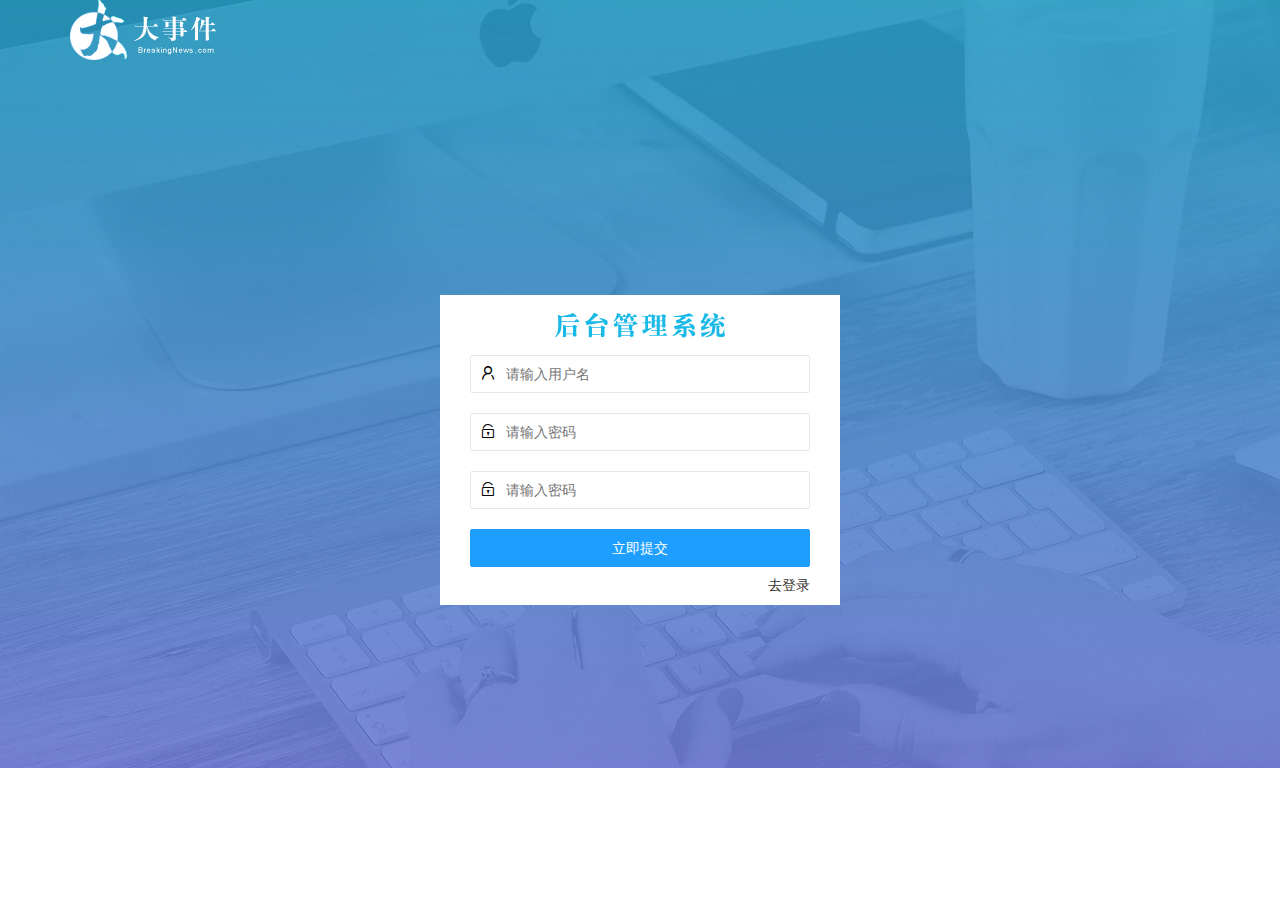
==== login.html @ 31c1152b "添加了一个注册页面" ====
<!DOCTYPE html>
<html lang="en">

<head>
    <meta charset="UTF-8">
    <meta name="viewport" content="width=device-width, initial-scale=1.0">
    <title>大事件-登录/注册</title>
    <link rel="stylesheet" href="/assets/lib/layui/css/layui.css">
    <link rel="stylesheet" href="/assets/css/index.css">
</head>

<body>
    <div class="layui-main">
        <img src="/assets/images/logo.png" alt="">
    </div>
    <div class="register">
        <div class="title">
        </div>
        <form class="layui-form" action="">
            <div class="layui-form-item">
                <i class="layui-icon layui-icon-username"></i>
                <input type="text" name="username" required lay-verify="required" placeholder="请输入用户名" autocomplete="off" class="layui-input">
            </div>
            <div class="layui-form-item">
                <i class="layui-icon layui-icon-password"></i>
                <input type="password" name="password" required lay-verify="required" placeholder="请输入密码" autocomplete="off" class="layui-input">
            </div>
            <div class="layui-form-item">
                <i class="layui-icon layui-icon-password"></i>
                <input type="password" name="password" required lay-verify="required" placeholder="请输入密码" autocomplete="off" class="layui-input">
            </div>
            <button class="layui-btn" lay-submit lay-filter="formDemo">立即提交</button>
            <div class="xx">
                <a href="index.html" class="form-a">去登录</a>
            </div>
        </form>
    </div>

</body>

</html>
---- assets/lib/layui/css/layui.css ----
/** layui-v2.5.5 MIT License By https://www.layui.com */
 .layui-inline,img{display:inline-block;vertical-align:middle}h1,h2,h3,h4,h5,h6{font-weight:400}.layui-edge,.layui-header,.layui-inline,.layui-main{position:relative}.layui-body,.layui-edge,.layui-elip{overflow:hidden}.layui-btn,.layui-edge,.layui-inline,img{vertical-align:middle}.layui-btn,.layui-disabled,.layui-icon,.layui-unselect{-moz-user-select:none;-webkit-user-select:none;-ms-user-select:none}.layui-elip,.layui-form-checkbox span,.layui-form-pane .layui-form-label{text-overflow:ellipsis;white-space:nowrap}.layui-breadcrumb,.layui-tree-btnGroup{visibility:hidden}blockquote,body,button,dd,div,dl,dt,form,h1,h2,h3,h4,h5,h6,input,li,ol,p,pre,td,textarea,th,ul{margin:0;padding:0;-webkit-tap-highlight-color:rgba(0,0,0,0)}a:active,a:hover{outline:0}img{border:none}li{list-style:none}table{border-collapse:collapse;border-spacing:0}h4,h5,h6{font-size:100%}button,input,optgroup,option,select,textarea{font-family:inherit;font-size:inherit;font-style:inherit;font-weight:inherit;outline:0}pre{white-space:pre-wrap;white-space:-moz-pre-wrap;white-space:-pre-wrap;white-space:-o-pre-wrap;word-wrap:break-word}body{line-height:24px;font:14px Helvetica Neue,Helvetica,PingFang SC,Tahoma,Arial,sans-serif}hr{height:1px;margin:10px 0;border:0;clear:both}a{color:#333;text-decoration:none}a:hover{color:#777}a cite{font-style:normal;*cursor:pointer}.layui-border-box,.layui-border-box *{box-sizing:border-box}.layui-box,.layui-box *{box-sizing:content-box}.layui-clear{clear:both;*zoom:1}.layui-clear:after{content:'\20';clear:both;*zoom:1;display:block;height:0}.layui-inline{*display:inline;*zoom:1}.layui-edge{display:inline-block;width:0;height:0;border-width:6px;border-style:dashed;border-color:transparent}.layui-edge-top{top:-4px;border-bottom-color:#999;border-bottom-style:solid}.layui-edge-right{border-left-color:#999;border-left-style:solid}.layui-edge-bottom{top:2px;border-top-color:#999;border-top-style:solid}.layui-edge-left{border-right-color:#999;border-right-style:solid}.layui-disabled,.layui-disabled:hover{color:#d2d2d2!important;cursor:not-allowed!important}.layui-circle{border-radius:100%}.layui-show{display:block!important}.layui-hide{display:none!important}@font-face{font-family:layui-icon;src:url(../font/iconfont.eot?v=250);src:url(../font/iconfont.eot?v=250#iefix) format('embedded-opentype'),url(../font/iconfont.woff2?v=250) format('woff2'),url(../font/iconfont.woff?v=250) format('woff'),url(../font/iconfont.ttf?v=250) format('truetype'),url(../font/iconfont.svg?v=250#layui-icon) format('svg')}.layui-icon{font-family:layui-icon!important;font-size:16px;font-style:normal;-webkit-font-smoothing:antialiased;-moz-osx-font-smoothing:grayscale}.layui-icon-reply-fill:before{content:"\e611"}.layui-icon-set-fill:before{content:"\e614"}.layui-icon-menu-fill:before{content:"\e60f"}.layui-icon-search:before{content:"\e615"}.layui-icon-share:before{content:"\e641"}.layui-icon-set-sm:before{content:"\e620"}.layui-icon-engine:before{content:"\e628"}.layui-icon-close:before{content:"\1006"}.layui-icon-close-fill:before{content:"\1007"}.layui-icon-chart-screen:before{content:"\e629"}.layui-icon-star:before{content:"\e600"}.layui-icon-circle-dot:before{content:"\e617"}.layui-icon-chat:before{content:"\e606"}.layui-icon-release:before{content:"\e609"}.layui-icon-list:before{content:"\e60a"}.layui-icon-chart:before{content:"\e62c"}.layui-icon-ok-circle:before{content:"\1005"}.layui-icon-layim-theme:before{content:"\e61b"}.layui-icon-table:before{content:"\e62d"}.layui-icon-right:before{content:"\e602"}.layui-icon-left:before{content:"\e603"}.layui-icon-cart-simple:before{content:"\e698"}.layui-icon-face-cry:before{content:"\e69c"}.layui-icon-face-smile:before{content:"\e6af"}.layui-icon-survey:before{content:"\e6b2"}.layui-icon-tree:before{content:"\e62e"}.layui-icon-upload-circle:before{content:"\e62f"}.layui-icon-add-circle:before{content:"\e61f"}.layui-icon-download-circle:before{content:"\e601"}.layui-icon-templeate-1:before{content:"\e630"}.layui-icon-util:before{content:"\e631"}.layui-icon-face-surprised:before{content:"\e664"}.layui-icon-edit:before{content:"\e642"}.layui-icon-speaker:before{content:"\e645"}.layui-icon-down:before{content:"\e61a"}.layui-icon-file:before{content:"\e621"}.layui-icon-layouts:before{content:"\e632"}.layui-icon-rate-half:before{content:"\e6c9"}.layui-icon-add-circle-fine:before{content:"\e608"}.layui-icon-prev-circle:before{content:"\e633"}.layui-icon-read:before{content:"\e705"}.layui-icon-404:before{content:"\e61c"}.layui-icon-carousel:before{content:"\e634"}.layui-icon-help:before{content:"\e607"}.layui-icon-code-circle:before{content:"\e635"}.layui-icon-water:before{content:"\e636"}.layui-icon-username:before{content:"\e66f"}.layui-icon-find-fill:before{content:"\e670"}.layui-icon-about:before{content:"\e60b"}.layui-icon-location:before{content:"\e715"}.layui-icon-up:before{content:"\e619"}.layui-icon-pause:before{content:"\e651"}.layui-icon-date:before{content:"\e637"}.layui-icon-layim-uploadfile:before{content:"\e61d"}.layui-icon-delete:before{content:"\e640"}.layui-icon-play:before{content:"\e652"}.layui-icon-top:before{content:"\e604"}.layui-icon-friends:before{content:"\e612"}.layui-icon-refresh-3:before{content:"\e9aa"}.layui-icon-ok:before{content:"\e605"}.layui-icon-layer:before{content:"\e638"}.layui-icon-face-smile-fine:before{content:"\e60c"}.layui-icon-dollar:before{content:"\e659"}.layui-icon-group:before{content:"\e613"}.layui-icon-layim-download:before{content:"\e61e"}.layui-icon-picture-fine:before{content:"\e60d"}.layui-icon-link:before{content:"\e64c"}.layui-icon-diamond:before{content:"\e735"}.layui-icon-log:before{content:"\e60e"}.layui-icon-rate-solid:before{content:"\e67a"}.layui-icon-fonts-del:before{content:"\e64f"}.layui-icon-unlink:before{content:"\e64d"}.layui-icon-fonts-clear:before{content:"\e639"}.layui-icon-triangle-r:before{content:"\e623"}.layui-icon-circle:before{content:"\e63f"}.layui-icon-radio:before{content:"\e643"}.layui-icon-align-center:before{content:"\e647"}.layui-icon-align-right:before{content:"\e648"}.layui-icon-align-left:before{content:"\e649"}.layui-icon-loading-1:before{content:"\e63e"}.layui-icon-return:before{content:"\e65c"}.layui-icon-fonts-strong:before{content:"\e62b"}.layui-icon-upload:before{content:"\e67c"}.layui-icon-dialogue:before{content:"\e63a"}.layui-icon-video:before{content:"\e6ed"}.layui-icon-headset:before{content:"\e6fc"}.layui-icon-cellphone-fine:before{content:"\e63b"}.layui-icon-add-1:before{content:"\e654"}.layui-icon-face-smile-b:before{content:"\e650"}.layui-icon-fonts-html:before{content:"\e64b"}.layui-icon-form:before{content:"\e63c"}.layui-icon-cart:before{content:"\e657"}.layui-icon-camera-fill:before{content:"\e65d"}.layui-icon-tabs:before{content:"\e62a"}.layui-icon-fonts-code:before{content:"\e64e"}.layui-icon-fire:before{content:"\e756"}.layui-icon-set:before{content:"\e716"}.layui-icon-fonts-u:before{content:"\e646"}.layui-icon-triangle-d:before{content:"\e625"}.layui-icon-tips:before{content:"\e702"}.layui-icon-picture:before{content:"\e64a"}.layui-icon-more-vertical:before{content:"\e671"}.layui-icon-flag:before{content:"\e66c"}.layui-icon-loading:before{content:"\e63d"}.layui-icon-fonts-i:before{content:"\e644"}.layui-icon-refresh-1:before{content:"\e666"}.layui-icon-rmb:before{content:"\e65e"}.layui-icon-home:before{content:"\e68e"}.layui-icon-user:before{content:"\e770"}.layui-icon-notice:before{content:"\e667"}.layui-icon-login-weibo:before{content:"\e675"}.layui-icon-voice:before{content:"\e688"}.layui-icon-upload-drag:before{content:"\e681"}.layui-icon-login-qq:before{content:"\e676"}.layui-icon-snowflake:before{content:"\e6b1"}.layui-icon-file-b:before{content:"\e655"}.layui-icon-template:before{content:"\e663"}.layui-icon-auz:before{content:"\e672"}.layui-icon-console:before{content:"\e665"}.layui-icon-app:before{content:"\e653"}.layui-icon-prev:before{content:"\e65a"}.layui-icon-website:before{content:"\e7ae"}.layui-icon-next:before{content:"\e65b"}.layui-icon-component:before{content:"\e857"}.layui-icon-more:before{content:"\e65f"}.layui-icon-login-wechat:before{content:"\e677"}.layui-icon-shrink-right:before{content:"\e668"}.layui-icon-spread-left:before{content:"\e66b"}.layui-icon-camera:before{content:"\e660"}.layui-icon-note:before{content:"\e66e"}.layui-icon-refresh:before{content:"\e669"}.layui-icon-female:before{content:"\e661"}.layui-icon-male:before{content:"\e662"}.layui-icon-password:before{content:"\e673"}.layui-icon-senior:before{content:"\e674"}.layui-icon-theme:before{content:"\e66a"}.layui-icon-tread:before{content:"\e6c5"}.layui-icon-praise:before{content:"\e6c6"}.layui-icon-star-fill:before{content:"\e658"}.layui-icon-rate:before{content:"\e67b"}.layui-icon-template-1:before{content:"\e656"}.layui-icon-vercode:before{content:"\e679"}.layui-icon-cellphone:before{content:"\e678"}.layui-icon-screen-full:before{content:"\e622"}.layui-icon-screen-restore:before{content:"\e758"}.layui-icon-cols:before{content:"\e610"}.layui-icon-export:before{content:"\e67d"}.layui-icon-print:before{content:"\e66d"}.layui-icon-slider:before{content:"\e714"}.layui-icon-addition:before{content:"\e624"}.layui-icon-subtraction:before{content:"\e67e"}.layui-icon-service:before{content:"\e626"}.layui-icon-transfer:before{content:"\e691"}.layui-main{width:1140px;margin:0 auto}.layui-header{z-index:1000;height:60px}.layui-header a:hover{transition:all .5s;-webkit-transition:all .5s}.layui-side{position:fixed;left:0;top:0;bottom:0;z-index:999;width:200px;overflow-x:hidden}.layui-side-scroll{position:relative;width:220px;height:100%;overflow-x:hidden}.layui-body{position:absolute;left:200px;right:0;top:0;bottom:0;z-index:998;width:auto;overflow-y:auto;box-sizing:border-box}.layui-layout-body{overflow:hidden}.layui-layout-admin .layui-header{background-color:#23262E}.layui-layout-admin .layui-side{top:60px;width:200px;overflow-x:hidden}.layui-layout-admin .layui-body{position:fixed;top:60px;bottom:44px}.layui-layout-admin .layui-main{width:auto;margin:0 15px}.layui-layout-admin .layui-footer{position:fixed;left:200px;right:0;bottom:0;height:44px;line-height:44px;padding:0 15px;background-color:#eee}.layui-layout-admin .layui-logo{position:absolute;left:0;top:0;width:200px;height:100%;line-height:60px;text-align:center;color:#009688;font-size:16px}.layui-layout-admin .layui-header .layui-nav{background:0 0}.layui-layout-left{position:absolute!important;left:200px;top:0}.layui-layout-right{position:absolute!important;right:0;top:0}.layui-container{position:relative;margin:0 auto;padding:0 15px;box-sizing:border-box}.layui-fluid{position:relative;margin:0 auto;padding:0 15px}.layui-row:after,.layui-row:before{content:'';display:block;clear:both}.layui-col-lg1,.layui-col-lg10,.layui-col-lg11,.layui-col-lg12,.layui-col-lg2,.layui-col-lg3,.layui-col-lg4,.layui-col-lg5,.layui-col-lg6,.layui-col-lg7,.layui-col-lg8,.layui-col-lg9,.layui-col-md1,.layui-col-md10,.layui-col-md11,.layui-col-md12,.layui-col-md2,.layui-col-md3,.layui-col-md4,.layui-col-md5,.layui-col-md6,.layui-col-md7,.layui-col-md8,.layui-col-md9,.layui-col-sm1,.layui-col-sm10,.layui-col-sm11,.layui-col-sm12,.layui-col-sm2,.layui-col-sm3,.layui-col-sm4,.layui-col-sm5,.layui-col-sm6,.layui-col-sm7,.layui-col-sm8,.layui-col-sm9,.layui-col-xs1,.layui-col-xs10,.layui-col-xs11,.layui-col-xs12,.layui-col-xs2,.layui-col-xs3,.layui-col-xs4,.layui-col-xs5,.layui-col-xs6,.layui-col-xs7,.layui-col-xs8,.layui-col-xs9{position:relative;display:block;box-sizing:border-box}.layui-col-xs1,.layui-col-xs10,.layui-col-xs11,.layui-col-xs12,.layui-col-xs2,.layui-col-xs3,.layui-col-xs4,.layui-col-xs5,.layui-col-xs6,.layui-col-xs7,.layui-col-xs8,.layui-col-xs9{float:left}.layui-col-xs1{width:8.33333333%}.layui-col-xs2{width:16.66666667%}.layui-col-xs3{width:25%}.layui-col-xs4{width:33.33333333%}.layui-col-xs5{width:41.66666667%}.layui-col-xs6{width:50%}.layui-col-xs7{width:58.33333333%}.layui-col-xs8{width:66.66666667%}.layui-col-xs9{width:75%}.layui-col-xs10{width:83.33333333%}.layui-col-xs11{width:91.66666667%}.layui-col-xs12{width:100%}.layui-col-xs-offset1{margin-left:8.33333333%}.layui-col-xs-offset2{margin-left:16.66666667%}.layui-col-xs-offset3{margin-left:25%}.layui-col-xs-offset4{margin-left:33.33333333%}.layui-col-xs-offset5{margin-left:41.66666667%}.layui-col-xs-offset6{margin-left:50%}.layui-col-xs-offset7{margin-left:58.33333333%}.layui-col-xs-offset8{margin-left:66.66666667%}.layui-col-xs-offset9{margin-left:75%}.layui-col-xs-offset10{margin-left:83.33333333%}.layui-col-xs-offset11{margin-left:91.66666667%}.layui-col-xs-offset12{margin-left:100%}@media screen and (max-width:768px){.layui-hide-xs{display:none!important}.layui-show-xs-block{display:block!important}.layui-show-xs-inline{display:inline!important}.layui-show-xs-inline-block{display:inline-block!important}}@media screen and (min-width:768px){.layui-container{width:750px}.layui-hide-sm{display:none!important}.layui-show-sm-block{display:block!important}.layui-show-sm-inline{display:inline!important}.layui-show-sm-inline-block{display:inline-block!important}.layui-col-sm1,.layui-col-sm10,.layui-col-sm11,.layui-col-sm12,.layui-col-sm2,.layui-col-sm3,.layui-col-sm4,.layui-col-sm5,.layui-col-sm6,.layui-col-sm7,.layui-col-sm8,.layui-col-sm9{float:left}.layui-col-sm1{width:8.33333333%}.layui-col-sm2{width:16.66666667%}.layui-col-sm3{width:25%}.layui-col-sm4{width:33.33333333%}.layui-col-sm5{width:41.66666667%}.layui-col-sm6{width:50%}.layui-col-sm7{width:58.33333333%}.layui-col-sm8{width:66.66666667%}.layui-col-sm9{width:75%}.layui-col-sm10{width:83.33333333%}.layui-col-sm11{width:91.66666667%}.layui-col-sm12{width:100%}.layui-col-sm-offset1{margin-left:8.33333333%}.layui-col-sm-offset2{margin-left:16.66666667%}.layui-col-sm-offset3{margin-left:25%}.layui-col-sm-offset4{margin-left:33.33333333%}.layui-col-sm-offset5{margin-left:41.66666667%}.layui-col-sm-offset6{margin-left:50%}.layui-col-sm-offset7{margin-left:58.33333333%}.layui-col-sm-offset8{margin-left:66.66666667%}.layui-col-sm-offset9{margin-left:75%}.layui-col-sm-offset10{margin-left:83.33333333%}.layui-col-sm-offset11{margin-left:91.66666667%}.layui-col-sm-offset12{margin-left:100%}}@media screen and (min-width:992px){.layui-container{width:970px}.layui-hide-md{display:none!important}.layui-show-md-block{display:block!important}.layui-show-md-inline{display:inline!important}.layui-show-md-inline-block{display:inline-block!important}.layui-col-md1,.layui-col-md10,.layui-col-md11,.layui-col-md12,.layui-col-md2,.layui-col-md3,.layui-col-md4,.layui-col-md5,.layui-col-md6,.layui-col-md7,.layui-col-md8,.layui-col-md9{float:left}.layui-col-md1{width:8.33333333%}.layui-col-md2{width:16.66666667%}.layui-col-md3{width:25%}.layui-col-md4{width:33.33333333%}.layui-col-md5{width:41.66666667%}.layui-col-md6{width:50%}.layui-col-md7{width:58.33333333%}.layui-col-md8{width:66.66666667%}.layui-col-md9{width:75%}.layui-col-md10{width:83.33333333%}.layui-col-md11{width:91.66666667%}.layui-col-md12{width:100%}.layui-col-md-offset1{margin-left:8.33333333%}.layui-col-md-offset2{margin-left:16.66666667%}.layui-col-md-offset3{margin-left:25%}.layui-col-md-offset4{margin-left:33.33333333%}.layui-col-md-offset5{margin-left:41.66666667%}.layui-col-md-offset6{margin-left:50%}.layui-col-md-offset7{margin-left:58.33333333%}.layui-col-md-offset8{margin-left:66.66666667%}.layui-col-md-offset9{margin-left:75%}.layui-col-md-offset10{margin-left:83.33333333%}.layui-col-md-offset11{margin-left:91.66666667%}.layui-col-md-offset12{margin-left:100%}}@media screen and (min-width:1200px){.layui-container{width:1170px}.layui-hide-lg{display:none!important}.layui-show-lg-block{display:block!important}.layui-show-lg-inline{display:inline!important}.layui-show-lg-inline-block{display:inline-block!important}.layui-col-lg1,.layui-col-lg10,.layui-col-lg11,.layui-col-lg12,.layui-col-lg2,.layui-col-lg3,.layui-col-lg4,.layui-col-lg5,.layui-col-lg6,.layui-col-lg7,.layui-col-lg8,.layui-col-lg9{float:left}.layui-col-lg1{width:8.33333333%}.layui-col-lg2{width:16.66666667%}.layui-col-lg3{width:25%}.layui-col-lg4{width:33.33333333%}.layui-col-lg5{width:41.66666667%}.layui-col-lg6{width:50%}.layui-col-lg7{width:58.33333333%}.layui-col-lg8{width:66.66666667%}.layui-col-lg9{width:75%}.layui-col-lg10{width:83.33333333%}.layui-col-lg11{width:91.66666667%}.layui-col-lg12{width:100%}.layui-col-lg-offset1{margin-left:8.33333333%}.layui-col-lg-offset2{margin-left:16.66666667%}.layui-col-lg-offset3{margin-left:25%}.layui-col-lg-offset4{margin-left:33.33333333%}.layui-col-lg-offset5{margin-left:41.66666667%}.layui-col-lg-offset6{margin-left:50%}.layui-col-lg-offset7{margin-left:58.33333333%}.layui-col-lg-offset8{margin-left:66.66666667%}.layui-col-lg-offset9{margin-left:75%}.layui-col-lg-offset10{margin-left:83.33333333%}.layui-col-lg-offset11{margin-left:91.66666667%}.layui-col-lg-offset12{margin-left:100%}}.layui-col-space1{margin:-.5px}.layui-col-space1>*{padding:.5px}.layui-col-space3{margin:-1.5px}.layui-col-space3>*{padding:1.5px}.layui-col-space5{margin:-2.5px}.layui-col-space5>*{padding:2.5px}.layui-col-space8{margin:-3.5px}.layui-col-space8>*{padding:3.5px}.layui-col-space10{margin:-5px}.layui-col-space10>*{padding:5px}.layui-col-space12{margin:-6px}.layui-col-space12>*{padding:6px}.layui-col-space15{margin:-7.5px}.layui-col-space15>*{padding:7.5px}.layui-col-space18{margin:-9px}.layui-col-space18>*{padding:9px}.layui-col-space20{margin:-10px}.layui-col-space20>*{padding:10px}.layui-col-space22{margin:-11px}.layui-col-space22>*{padding:11px}.layui-col-space25{margin:-12.5px}.layui-col-space25>*{padding:12.5px}.layui-col-space30{margin:-15px}.layui-col-space30>*{padding:15px}.layui-btn,.layui-input,.layui-select,.layui-textarea,.layui-upload-button{outline:0;-webkit-appearance:none;transition:all .3s;-webkit-transition:all .3s;box-sizing:border-box}.layui-elem-quote{margin-bottom:10px;padding:15px;line-height:22px;border-left:5px solid #009688;border-radius:0 2px 2px 0;background-color:#f2f2f2}.layui-quote-nm{border-style:solid;border-width:1px 1px 1px 5px;background:0 0}.layui-elem-field{margin-bottom:10px;padding:0;border-width:1px;border-style:solid}.layui-elem-field legend{margin-left:20px;padding:0 10px;font-size:20px;font-weight:300}.layui-field-title{margin:10px 0 20px;border-width:1px 0 0}.layui-field-box{padding:10px 15px}.layui-field-title .layui-field-box{padding:10px 0}.layui-progress{position:relative;height:6px;border-radius:20px;background-color:#e2e2e2}.layui-progress-bar{position:absolute;left:0;top:0;width:0;max-width:100%;height:6px;border-radius:20px;text-align:right;background-color:#5FB878;transition:all .3s;-webkit-transition:all .3s}.layui-progress-big,.layui-progress-big .layui-progress-bar{height:18px;line-height:18px}.layui-progress-text{position:relative;top:-20px;line-height:18px;font-size:12px;color:#666}.layui-progress-big .layui-progress-text{position:static;padding:0 10px;color:#fff}.layui-collapse{border-width:1px;border-style:solid;border-radius:2px}.layui-colla-content,.layui-colla-item{border-top-width:1px;border-top-style:solid}.layui-colla-item:first-child{border-top:none}.layui-colla-title{position:relative;height:42px;line-height:42px;padding:0 15px 0 35px;color:#333;background-color:#f2f2f2;cursor:pointer;font-size:14px;overflow:hidden}.layui-colla-content{display:none;padding:10px 15px;line-height:22px;color:#666}.layui-colla-icon{position:absolute;left:15px;top:0;font-size:14px}.layui-card{margin-bottom:15px;border-radius:2px;background-color:#fff;box-shadow:0 1px 2px 0 rgba(0,0,0,.05)}.layui-card:last-child{margin-bottom:0}.layui-card-header{position:relative;height:42px;line-height:42px;padding:0 15px;border-bottom:1px solid #f6f6f6;color:#333;border-radius:2px 2px 0 0;font-size:14px}.layui-bg-black,.layui-bg-blue,.layui-bg-cyan,.layui-bg-green,.layui-bg-orange,.layui-bg-red{color:#fff!important}.layui-card-body{position:relative;padding:10px 15px;line-height:24px}.layui-card-body[pad15]{padding:15px}.layui-card-body[pad20]{padding:20px}.layui-card-body .layui-table{margin:5px 0}.layui-card .layui-tab{margin:0}.layui-panel-window{position:relative;padding:15px;border-radius:0;border-top:5px solid #E6E6E6;background-color:#fff}.layui-auxiliar-moving{position:fixed;left:0;right:0;top:0;bottom:0;width:100%;height:100%;background:0 0;z-index:9999999999}.layui-form-label,.layui-form-mid,.layui-form-select,.layui-input-block,.layui-input-inline,.layui-textarea{position:relative}.layui-bg-red{background-color:#FF5722!important}.layui-bg-orange{background-color:#FFB800!important}.layui-bg-green{background-color:#009688!important}.layui-bg-cyan{background-color:#2F4056!important}.layui-bg-blue{background-color:#1E9FFF!important}.layui-bg-black{background-color:#393D49!important}.layui-bg-gray{background-color:#eee!important;color:#666!important}.layui-badge-rim,.layui-colla-content,.layui-colla-item,.layui-collapse,.layui-elem-field,.layui-form-pane .layui-form-item[pane],.layui-form-pane .layui-form-label,.layui-input,.layui-layedit,.layui-layedit-tool,.layui-quote-nm,.layui-select,.layui-tab-bar,.layui-tab-card,.layui-tab-title,.layui-tab-title .layui-this:after,.layui-textarea{border-color:#e6e6e6}.layui-timeline-item:before,hr{background-color:#e6e6e6}.layui-text{line-height:22px;font-size:14px;color:#666}.layui-text h1,.layui-text h2,.layui-text h3{font-weight:500;color:#333}.layui-text h1{font-size:30px}.layui-text h2{font-size:24px}.layui-text h3{font-size:18px}.layui-text a:not(.layui-btn){color:#01AAED}.layui-text a:not(.layui-btn):hover{text-decoration:underline}.layui-text ul{padding:5px 0 5px 15px}.layui-text ul li{margin-top:5px;list-style-type:disc}.layui-text em,.layui-word-aux{color:#999!important;padding:0 5px!important}.layui-btn{display:inline-block;height:38px;line-height:38px;padding:0 18px;background-color:#009688;color:#fff;white-space:nowrap;text-align:center;font-size:14px;border:none;border-radius:2px;cursor:pointer}.layui-btn:hover{opacity:.8;filter:alpha(opacity=80);color:#fff}.layui-btn:active{opacity:1;filter:alpha(opacity=100)}.layui-btn+.layui-btn{margin-left:10px}.layui-btn-container{font-size:0}.layui-btn-container .layui-btn{margin-right:10px;margin-bottom:10px}.layui-btn-container .layui-btn+.layui-btn{margin-left:0}.layui-table .layui-btn-container .layui-btn{margin-bottom:9px}.layui-btn-radius{border-radius:100px}.layui-btn .layui-icon{margin-right:3px;font-size:18px;vertical-align:bottom;vertical-align:middle\9}.layui-btn-primary{border:1px solid #C9C9C9;background-color:#fff;color:#555}.layui-btn-primary:hover{border-color:#009688;color:#333}.layui-btn-normal{background-color:#1E9FFF}.layui-btn-warm{background-color:#FFB800}.layui-btn-danger{background-color:#FF5722}.layui-btn-checked{background-color:#5FB878}.layui-btn-disabled,.layui-btn-disabled:active,.layui-btn-disabled:hover{border:1px solid #e6e6e6;background-color:#FBFBFB;color:#C9C9C9;cursor:not-allowed;opacity:1}.layui-btn-lg{height:44px;line-height:44px;padding:0 25px;font-size:16px}.layui-btn-sm{height:30px;line-height:30px;padding:0 10px;font-size:12px}.layui-btn-sm i{font-size:16px!important}.layui-btn-xs{height:22px;line-height:22px;padding:0 5px;font-size:12px}.layui-btn-xs i{font-size:14px!important}.layui-btn-group{display:inline-block;vertical-align:middle;font-size:0}.layui-btn-group .layui-btn{margin-left:0!important;margin-right:0!important;border-left:1px solid rgba(255,255,255,.5);border-radius:0}.layui-btn-group .layui-btn-primary{border-left:none}.layui-btn-group .layui-btn-primary:hover{border-color:#C9C9C9;color:#009688}.layui-btn-group .layui-btn:first-child{border-left:none;border-radius:2px 0 0 2px}.layui-btn-group .layui-btn-primary:first-child{border-left:1px solid #c9c9c9}.layui-btn-group .layui-btn:last-child{border-radius:0 2px 2px 0}.layui-btn-group .layui-btn+.layui-btn{margin-left:0}.layui-btn-group+.layui-btn-group{margin-left:10px}.layui-btn-fluid{width:100%}.layui-input,.layui-select,.layui-textarea{height:38px;line-height:1.3;line-height:38px\9;border-width:1px;border-style:solid;background-color:#fff;border-radius:2px}.layui-input::-webkit-input-placeholder,.layui-select::-webkit-input-placeholder,.layui-textarea::-webkit-input-placeholder{line-height:1.3}.layui-input,.layui-textarea{display:block;width:100%;padding-left:10px}.layui-input:hover,.layui-textarea:hover{border-color:#D2D2D2!important}.layui-input:focus,.layui-textarea:focus{border-color:#C9C9C9!important}.layui-textarea{min-height:100px;height:auto;line-height:20px;padding:6px 10px;resize:vertical}.layui-select{padding:0 10px}.layui-form input[type=checkbox],.layui-form input[type=radio],.layui-form select{display:none}.layui-form [lay-ignore]{display:initial}.layui-form-item{margin-bottom:15px;clear:both;*zoom:1}.layui-form-item:after{content:'\20';clear:both;*zoom:1;display:block;height:0}.layui-form-label{float:left;display:block;padding:9px 15px;width:80px;font-weight:400;line-height:20px;text-align:right}.layui-form-label-col{display:block;float:none;padding:9px 0;line-height:20px;text-align:left}.layui-form-item .layui-inline{margin-bottom:5px;margin-right:10px}.layui-input-block{margin-left:110px;min-height:36px}.layui-input-inline{display:inline-block;vertical-align:middle}.layui-form-item .layui-input-inline{float:left;width:190px;margin-right:10px}.layui-form-text .layui-input-inline{width:auto}.layui-form-mid{float:left;display:block;padding:9px 0!important;line-height:20px;margin-right:10px}.layui-form-danger+.layui-form-select .layui-input,.layui-form-danger:focus{border-color:#FF5722!important}.layui-form-select .layui-input{padding-right:30px;cursor:pointer}.layui-form-select .layui-edge{position:absolute;right:10px;top:50%;margin-top:-3px;cursor:pointer;border-width:6px;border-top-color:#c2c2c2;border-top-style:solid;transition:all .3s;-webkit-transition:all .3s}.layui-form-select dl{display:none;position:absolute;left:0;top:42px;padding:5px 0;z-index:899;min-width:100%;border:1px solid #d2d2d2;max-height:300px;overflow-y:auto;background-color:#fff;border-radius:2px;box-shadow:0 2px 4px rgba(0,0,0,.12);box-sizing:border-box}.layui-form-select dl dd,.layui-form-select dl dt{padding:0 10px;line-height:36px;white-space:nowrap;overflow:hidden;text-overflow:ellipsis}.layui-form-select dl dt{font-size:12px;color:#999}.layui-form-select dl dd{cursor:pointer}.layui-form-select dl dd:hover{background-color:#f2f2f2;-webkit-transition:.5s all;transition:.5s all}.layui-form-select .layui-select-group dd{padding-left:20px}.layui-form-select dl dd.layui-select-tips{padding-left:10px!important;color:#999}.layui-form-select dl dd.layui-this{background-color:#5FB878;color:#fff}.layui-form-checkbox,.layui-form-select dl dd.layui-disabled{background-color:#fff}.layui-form-selected dl{display:block}.layui-form-checkbox,.layui-form-checkbox *,.layui-form-switch{display:inline-block;vertical-align:middle}.layui-form-selected .layui-edge{margin-top:-9px;-webkit-transform:rotate(180deg);transform:rotate(180deg);margin-top:-3px\9}:root .layui-form-selected .layui-edge{margin-top:-9px\0/IE9}.layui-form-selectup dl{top:auto;bottom:42px}.layui-select-none{margin:5px 0;text-align:center;color:#999}.layui-select-disabled .layui-disabled{border-color:#eee!important}.layui-select-disabled .layui-edge{border-top-color:#d2d2d2}.layui-form-checkbox{position:relative;height:30px;line-height:30px;margin-right:10px;padding-right:30px;cursor:pointer;font-size:0;-webkit-transition:.1s linear;transition:.1s linear;box-sizing:border-box}.layui-form-checkbox span{padding:0 10px;height:100%;font-size:14px;border-radius:2px 0 0 2px;background-color:#d2d2d2;color:#fff;overflow:hidden}.layui-form-checkbox:hover span{background-color:#c2c2c2}.layui-form-checkbox i{position:absolute;right:0;top:0;width:30px;height:28px;border:1px solid #d2d2d2;border-left:none;border-radius:0 2px 2px 0;color:#fff;font-size:20px;text-align:center}.layui-form-checkbox:hover i{border-color:#c2c2c2;color:#c2c2c2}.layui-form-checked,.layui-form-checked:hover{border-color:#5FB878}.layui-form-checked span,.layui-form-checked:hover span{background-color:#5FB878}.layui-form-checked i,.layui-form-checked:hover i{color:#5FB878}.layui-form-item .layui-form-checkbox{margin-top:4px}.layui-form-checkbox[lay-skin=primary]{height:auto!important;line-height:normal!important;min-width:18px;min-height:18px;border:none!important;margin-right:0;padding-left:28px;padding-right:0;background:0 0}.layui-form-checkbox[lay-skin=primary] span{padding-left:0;padding-right:15px;line-height:18px;background:0 0;color:#666}.layui-form-checkbox[lay-skin=primary] i{right:auto;left:0;width:16px;height:16px;line-height:16px;border:1px solid #d2d2d2;font-size:12px;border-radius:2px;background-color:#fff;-webkit-transition:.1s linear;transition:.1s linear}.layui-form-checkbox[lay-skin=primary]:hover i{border-color:#5FB878;color:#fff}.layui-form-checked[lay-skin=primary] i{border-color:#5FB878!important;background-color:#5FB878;color:#fff}.layui-checkbox-disbaled[lay-skin=primary] span{background:0 0!important;color:#c2c2c2}.layui-checkbox-disbaled[lay-skin=primary]:hover i{border-color:#d2d2d2}.layui-form-item .layui-form-checkbox[lay-skin=primary]{margin-top:10px}.layui-form-switch{position:relative;height:22px;line-height:22px;min-width:35px;padding:0 5px;margin-top:8px;border:1px solid #d2d2d2;border-radius:20px;cursor:pointer;background-color:#fff;-webkit-transition:.1s linear;transition:.1s linear}.layui-form-switch i{position:absolute;left:5px;top:3px;width:16px;height:16px;border-radius:20px;background-color:#d2d2d2;-webkit-transition:.1s linear;transition:.1s linear}.layui-form-switch em{position:relative;top:0;width:25px;margin-left:21px;padding:0!important;text-align:center!important;color:#999!important;font-style:normal!important;font-size:12px}.layui-form-onswitch{border-color:#5FB878;background-color:#5FB878}.layui-checkbox-disbaled,.layui-checkbox-disbaled i{border-color:#e2e2e2!important}.layui-form-onswitch i{left:100%;margin-left:-21px;background-color:#fff}.layui-form-onswitch em{margin-left:5px;margin-right:21px;color:#fff!important}.layui-checkbox-disbaled span{background-color:#e2e2e2!important}.layui-checkbox-disbaled:hover i{color:#fff!important}[lay-radio]{display:none}.layui-form-radio,.layui-form-radio *{display:inline-block;vertical-align:middle}.layui-form-radio{line-height:28px;margin:6px 10px 0 0;padding-right:10px;cursor:pointer;font-size:0}.layui-form-radio *{font-size:14px}.layui-form-radio>i{margin-right:8px;font-size:22px;color:#c2c2c2}.layui-form-radio>i:hover,.layui-form-radioed>i{color:#5FB878}.layui-radio-disbaled>i{color:#e2e2e2!important}.layui-form-pane .layui-form-label{width:110px;padding:8px 15px;height:38px;line-height:20px;border-width:1px;border-style:solid;border-radius:2px 0 0 2px;text-align:center;background-color:#FBFBFB;overflow:hidden;box-sizing:border-box}.layui-form-pane .layui-input-inline{margin-left:-1px}.layui-form-pane .layui-input-block{margin-left:110px;left:-1px}.layui-form-pane .layui-input{border-radius:0 2px 2px 0}.layui-form-pane .layui-form-text .layui-form-label{float:none;width:100%;border-radius:2px;box-sizing:border-box;text-align:left}.layui-form-pane .layui-form-text .layui-input-inline{display:block;margin:0;top:-1px;clear:both}.layui-form-pane .layui-form-text .layui-input-block{margin:0;left:0;top:-1px}.layui-form-pane .layui-form-text .layui-textarea{min-height:100px;border-radius:0 0 2px 2px}.layui-form-pane .layui-form-checkbox{margin:4px 0 4px 10px}.layui-form-pane .layui-form-radio,.layui-form-pane .layui-form-switch{margin-top:6px;margin-left:10px}.layui-form-pane .layui-form-item[pane]{position:relative;border-width:1px;border-style:solid}.layui-form-pane .layui-form-item[pane] .layui-form-label{position:absolute;left:0;top:0;height:100%;border-width:0 1px 0 0}.layui-form-pane .layui-form-item[pane] .layui-input-inline{margin-left:110px}@media screen and (max-width:450px){.layui-form-item .layui-form-label{text-overflow:ellipsis;overflow:hidden;white-space:nowrap}.layui-form-item .layui-inline{display:block;margin-right:0;margin-bottom:20px;clear:both}.layui-form-item .layui-inline:after{content:'\20';clear:both;display:block;height:0}.layui-form-item .layui-input-inline{display:block;float:none;left:-3px;width:auto;margin:0 0 10px 112px}.layui-form-item .layui-input-inline+.layui-form-mid{margin-left:110px;top:-5px;padding:0}.layui-form-item .layui-form-checkbox{margin-right:5px;margin-bottom:5px}}.layui-layedit{border-width:1px;border-style:solid;border-radius:2px}.layui-layedit-tool{padding:3px 5px;border-bottom-width:1px;border-bottom-style:solid;font-size:0}.layedit-tool-fixed{position:fixed;top:0;border-top:1px solid #e2e2e2}.layui-layedit-tool .layedit-tool-mid,.layui-layedit-tool .layui-icon{display:inline-block;vertical-align:middle;text-align:center;font-size:14px}.layui-layedit-tool .layui-icon{position:relative;width:32px;height:30px;line-height:30px;margin:3px 5px;color:#777;cursor:pointer;border-radius:2px}.layui-layedit-tool .layui-icon:hover{color:#393D49}.layui-layedit-tool .layui-icon:active{color:#000}.layui-layedit-tool .layedit-tool-active{background-color:#e2e2e2;color:#000}.layui-layedit-tool .layui-disabled,.layui-layedit-tool .layui-disabled:hover{color:#d2d2d2;cursor:not-allowed}.layui-layedit-tool .layedit-tool-mid{width:1px;height:18px;margin:0 10px;background-color:#d2d2d2}.layedit-tool-html{width:50px!important;font-size:30px!important}.layedit-tool-b,.layedit-tool-code,.layedit-tool-help{font-size:16px!important}.layedit-tool-d,.layedit-tool-face,.layedit-tool-image,.layedit-tool-unlink{font-size:18px!important}.layedit-tool-image input{position:absolute;font-size:0;left:0;top:0;width:100%;height:100%;opacity:.01;filter:Alpha(opacity=1);cursor:pointer}.layui-layedit-iframe iframe{display:block;width:100%}#LAY_layedit_code{overflow:hidden}.layui-laypage{display:inline-block;*display:inline;*zoom:1;vertical-align:middle;margin:10px 0;font-size:0}.layui-laypage>a:first-child,.layui-laypage>a:first-child em{border-radius:2px 0 0 2px}.layui-laypage>a:last-child,.layui-laypage>a:last-child em{border-radius:0 2px 2px 0}.layui-laypage>:first-child{margin-left:0!important}.layui-laypage>:last-child{margin-right:0!important}.layui-laypage a,.layui-laypage button,.layui-laypage input,.layui-laypage select,.layui-laypage span{border:1px solid #e2e2e2}.layui-laypage a,.layui-laypage span{display:inline-block;*display:inline;*zoom:1;vertical-align:middle;padding:0 15px;height:28px;line-height:28px;margin:0 -1px 5px 0;background-color:#fff;color:#333;font-size:12px}.layui-flow-more a *,.layui-laypage input,.layui-table-view select[lay-ignore]{display:inline-block}.layui-laypage a:hover{color:#009688}.layui-laypage em{font-style:normal}.layui-laypage .layui-laypage-spr{color:#999;font-weight:700}.layui-laypage a{text-decoration:none}.layui-laypage .layui-laypage-curr{position:relative}.layui-laypage .layui-laypage-curr em{position:relative;color:#fff}.layui-laypage .layui-laypage-curr .layui-laypage-em{position:absolute;left:-1px;top:-1px;padding:1px;width:100%;height:100%;background-color:#009688}.layui-laypage-em{border-radius:2px}.layui-laypage-next em,.layui-laypage-prev em{font-family:Sim sun;font-size:16px}.layui-laypage .layui-laypage-count,.layui-laypage .layui-laypage-limits,.layui-laypage .layui-laypage-refresh,.layui-laypage .layui-laypage-skip{margin-left:10px;margin-right:10px;padding:0;border:none}.layui-laypage .layui-laypage-limits,.layui-laypage .layui-laypage-refresh{vertical-align:top}.layui-laypage .layui-laypage-refresh i{font-size:18px;cursor:pointer}.layui-laypage select{height:22px;padding:3px;border-radius:2px;cursor:pointer}.layui-laypage .layui-laypage-skip{height:30px;line-height:30px;color:#999}.layui-laypage button,.layui-laypage input{height:30px;line-height:30px;border-radius:2px;vertical-align:top;background-color:#fff;box-sizing:border-box}.layui-laypage input{width:40px;margin:0 10px;padding:0 3px;text-align:center}.layui-laypage input:focus,.layui-laypage select:focus{border-color:#009688!important}.layui-laypage button{margin-left:10px;padding:0 10px;cursor:pointer}.layui-table,.layui-table-view{margin:10px 0}.layui-flow-more{margin:10px 0;text-align:center;color:#999;font-size:14px}.layui-flow-more a{height:32px;line-height:32px}.layui-flow-more a *{vertical-align:top}.layui-flow-more a cite{padding:0 20px;border-radius:3px;background-color:#eee;color:#333;font-style:normal}.layui-flow-more a cite:hover{opacity:.8}.layui-flow-more a i{font-size:30px;color:#737383}.layui-table{width:100%;background-color:#fff;color:#666}.layui-table tr{transition:all .3s;-webkit-transition:all .3s}.layui-table th{text-align:left;font-weight:400}.layui-table tbody tr:hover,.layui-table thead tr,.layui-table-click,.layui-table-header,.layui-table-hover,.layui-table-mend,.layui-table-patch,.layui-table-tool,.layui-table-total,.layui-table-total tr,.layui-table[lay-even] tr:nth-child(even){background-color:#f2f2f2}.layui-table td,.layui-table th,.layui-table-col-set,.layui-table-fixed-r,.layui-table-grid-down,.layui-table-header,.layui-table-page,.layui-table-tips-main,.layui-table-tool,.layui-table-total,.layui-table-view,.layui-table[lay-skin=line],.layui-table[lay-skin=row]{border-width:1px;border-style:solid;border-color:#e6e6e6}.layui-table td,.layui-table th{position:relative;padding:9px 15px;min-height:20px;line-height:20px;font-size:14px}.layui-table[lay-skin=line] td,.layui-table[lay-skin=line] th{border-width:0 0 1px}.layui-table[lay-skin=row] td,.layui-table[lay-skin=row] th{border-width:0 1px 0 0}.layui-table[lay-skin=nob] td,.layui-table[lay-skin=nob] th{border:none}.layui-table img{max-width:100px}.layui-table[lay-size=lg] td,.layui-table[lay-size=lg] th{padding:15px 30px}.layui-table-view .layui-table[lay-size=lg] .layui-table-cell{height:40px;line-height:40px}.layui-table[lay-size=sm] td,.layui-table[lay-size=sm] th{font-size:12px;padding:5px 10px}.layui-table-view .layui-table[lay-size=sm] .layui-table-cell{height:20px;line-height:20px}.layui-table[lay-data]{display:none}.layui-table-box{position:relative;overflow:hidden}.layui-table-view .layui-table{position:relative;width:auto;margin:0}.layui-table-view .layui-table[lay-skin=line]{border-width:0 1px 0 0}.layui-table-view .layui-table[lay-skin=row]{border-width:0 0 1px}.layui-table-view .layui-table td,.layui-table-view .layui-table th{padding:5px 0;border-top:none;border-left:none}.layui-table-view .layui-table th.layui-unselect .layui-table-cell span{cursor:pointer}.layui-table-view .layui-table td{cursor:default}.layui-table-view .layui-table td[data-edit=text]{cursor:text}.layui-table-view .layui-form-checkbox[lay-skin=primary] i{width:18px;height:18px}.layui-table-view .layui-form-radio{line-height:0;padding:0}.layui-table-view .layui-form-radio>i{margin:0;font-size:20px}.layui-table-init{position:absolute;left:0;top:0;width:100%;height:100%;text-align:center;z-index:110}.layui-table-init .layui-icon{position:absolute;left:50%;top:50%;margin:-15px 0 0 -15px;font-size:30px;color:#c2c2c2}.layui-table-header{border-width:0 0 1px;overflow:hidden}.layui-table-header .layui-table{margin-bottom:-1px}.layui-table-tool .layui-inline[lay-event]{position:relative;width:26px;height:26px;padding:5px;line-height:16px;margin-right:10px;text-align:center;color:#333;border:1px solid #ccc;cursor:pointer;-webkit-transition:.5s all;transition:.5s all}.layui-table-tool .layui-inline[lay-event]:hover{border:1px solid #999}.layui-table-tool-temp{padding-right:120px}.layui-table-tool-self{position:absolute;right:17px;top:10px}.layui-table-tool .layui-table-tool-self .layui-inline[lay-event]{margin:0 0 0 10px}.layui-table-tool-panel{position:absolute;top:29px;left:-1px;padding:5px 0;min-width:150px;min-height:40px;border:1px solid #d2d2d2;text-align:left;overflow-y:auto;background-color:#fff;box-shadow:0 2px 4px rgba(0,0,0,.12)}.layui-table-cell,.layui-table-tool-panel li{overflow:hidden;text-overflow:ellipsis;white-space:nowrap}.layui-table-tool-panel li{padding:0 10px;line-height:30px;-webkit-transition:.5s all;transition:.5s all}.layui-table-tool-panel li .layui-form-checkbox[lay-skin=primary]{width:100%;padding-left:28px}.layui-table-tool-panel li:hover{background-color:#f2f2f2}.layui-table-tool-panel li .layui-form-checkbox[lay-skin=primary] i{position:absolute;left:0;top:0}.layui-table-tool-panel li .layui-form-checkbox[lay-skin=primary] span{padding:0}.layui-table-tool .layui-table-tool-self .layui-table-tool-panel{left:auto;right:-1px}.layui-table-col-set{position:absolute;right:0;top:0;width:20px;height:100%;border-width:0 0 0 1px;background-color:#fff}.layui-table-sort{width:10px;height:20px;margin-left:5px;cursor:pointer!important}.layui-table-sort .layui-edge{position:absolute;left:5px;border-width:5px}.layui-table-sort .layui-table-sort-asc{top:3px;border-top:none;border-bottom-style:solid;border-bottom-color:#b2b2b2}.layui-table-sort .layui-table-sort-asc:hover{border-bottom-color:#666}.layui-table-sort .layui-table-sort-desc{bottom:5px;border-bottom:none;border-top-style:solid;border-top-color:#b2b2b2}.layui-table-sort .layui-table-sort-desc:hover{border-top-color:#666}.layui-table-sort[lay-sort=asc] .layui-table-sort-asc{border-bottom-color:#000}.layui-table-sort[lay-sort=desc] .layui-table-sort-desc{border-top-color:#000}.layui-table-cell{height:28px;line-height:28px;padding:0 15px;position:relative;box-sizing:border-box}.layui-table-cell .layui-form-checkbox[lay-skin=primary]{top:-1px;padding:0}.layui-table-cell .layui-table-link{color:#01AAED}.laytable-cell-checkbox,.laytable-cell-numbers,.laytable-cell-radio,.laytable-cell-space{padding:0;text-align:center}.layui-table-body{position:relative;overflow:auto;margin-right:-1px;margin-bottom:-1px}.layui-table-body .layui-none{line-height:26px;padding:15px;text-align:center;color:#999}.layui-table-fixed{position:absolute;left:0;top:0;z-index:101}.layui-table-fixed .layui-table-body{overflow:hidden}.layui-table-fixed-l{box-shadow:0 -1px 8px rgba(0,0,0,.08)}.layui-table-fixed-r{left:auto;right:-1px;border-width:0 0 0 1px;box-shadow:-1px 0 8px rgba(0,0,0,.08)}.layui-table-fixed-r .layui-table-header{position:relative;overflow:visible}.layui-table-mend{position:absolute;right:-49px;top:0;height:100%;width:50px}.layui-table-tool{position:relative;z-index:890;width:100%;min-height:50px;line-height:30px;padding:10px 15px;border-width:0 0 1px}.layui-table-tool .layui-btn-container{margin-bottom:-10px}.layui-table-page,.layui-table-total{border-width:1px 0 0;margin-bottom:-1px;overflow:hidden}.layui-table-page{position:relative;width:100%;padding:7px 7px 0;height:41px;font-size:12px;white-space:nowrap}.layui-table-page>div{height:26px}.layui-table-page .layui-laypage{margin:0}.layui-table-page .layui-laypage a,.layui-table-page .layui-laypage span{height:26px;line-height:26px;margin-bottom:10px;border:none;background:0 0}.layui-table-page .layui-laypage a,.layui-table-page .layui-laypage span.layui-laypage-curr{padding:0 12px}.layui-table-page .layui-laypage span{margin-left:0;padding:0}.layui-table-page .layui-laypage .layui-laypage-prev{margin-left:-7px!important}.layui-table-page .layui-laypage .layui-laypage-curr .layui-laypage-em{left:0;top:0;padding:0}.layui-table-page .layui-laypage button,.layui-table-page .layui-laypage input{height:26px;line-height:26px}.layui-table-page .layui-laypage input{width:40px}.layui-table-page .layui-laypage button{padding:0 10px}.layui-table-page select{height:18px}.layui-table-patch .layui-table-cell{padding:0;width:30px}.layui-table-edit{position:absolute;left:0;top:0;width:100%;height:100%;padding:0 14px 1px;border-radius:0;box-shadow:1px 1px 20px rgba(0,0,0,.15)}.layui-table-edit:focus{border-color:#5FB878!important}select.layui-table-edit{padding:0 0 0 10px;border-color:#C9C9C9}.layui-table-view .layui-form-checkbox,.layui-table-view .layui-form-radio,.layui-table-view .layui-form-switch{top:0;margin:0;box-sizing:content-box}.layui-table-view .layui-form-checkbox{top:-1px;height:26px;line-height:26px}.layui-table-view .layui-form-checkbox i{height:26px}.layui-table-grid .layui-table-cell{overflow:visible}.layui-table-grid-down{position:absolute;top:0;right:0;width:26px;height:100%;padding:5px 0;border-width:0 0 0 1px;text-align:center;background-color:#fff;color:#999;cursor:pointer}.layui-table-grid-down .layui-icon{position:absolute;top:50%;left:50%;margin:-8px 0 0 -8px}.layui-table-grid-down:hover{background-color:#fbfbfb}body .layui-table-tips .layui-layer-content{background:0 0;padding:0;box-shadow:0 1px 6px rgba(0,0,0,.12)}.layui-table-tips-main{margin:-44px 0 0 -1px;max-height:150px;padding:8px 15px;font-size:14px;overflow-y:scroll;background-color:#fff;color:#666}.layui-table-tips-c{position:absolute;right:-3px;top:-13px;width:20px;height:20px;padding:3px;cursor:pointer;background-color:#666;border-radius:50%;color:#fff}.layui-table-tips-c:hover{background-color:#777}.layui-table-tips-c:before{position:relative;right:-2px}.layui-upload-file{display:none!important;opacity:.01;filter:Alpha(opacity=1)}.layui-upload-drag,.layui-upload-form,.layui-upload-wrap{display:inline-block}.layui-upload-list{margin:10px 0}.layui-upload-choose{padding:0 10px;color:#999}.layui-upload-drag{position:relative;padding:30px;border:1px dashed #e2e2e2;background-color:#fff;text-align:center;cursor:pointer;color:#999}.layui-upload-drag .layui-icon{font-size:50px;color:#009688}.layui-upload-drag[lay-over]{border-color:#009688}.layui-upload-iframe{position:absolute;width:0;height:0;border:0;visibility:hidden}.layui-upload-wrap{position:relative;vertical-align:middle}.layui-upload-wrap .layui-upload-file{display:block!important;position:absolute;left:0;top:0;z-index:10;font-size:100px;width:100%;height:100%;opacity:.01;filter:Alpha(opacity=1);cursor:pointer}.layui-transfer-active,.layui-transfer-box{display:inline-block;vertical-align:middle}.layui-transfer-box,.layui-transfer-header,.layui-transfer-search{border-width:0;border-style:solid;border-color:#e6e6e6}.layui-transfer-box{position:relative;border-width:1px;width:200px;height:360px;border-radius:2px;background-color:#fff}.layui-transfer-box .layui-form-checkbox{width:100%;margin:0!important}.layui-transfer-header{height:38px;line-height:38px;padding:0 10px;border-bottom-width:1px}.layui-transfer-search{position:relative;padding:10px;border-bottom-width:1px}.layui-transfer-search .layui-input{height:32px;padding-left:30px;font-size:12px}.layui-transfer-search .layui-icon-search{position:absolute;left:20px;top:50%;margin-top:-8px;color:#666}.layui-transfer-active{margin:0 15px}.layui-transfer-active .layui-btn{display:block;margin:0;padding:0 15px;background-color:#5FB878;border-color:#5FB878;color:#fff}.layui-transfer-active .layui-btn-disabled{background-color:#FBFBFB;border-color:#e6e6e6;color:#C9C9C9}.layui-transfer-active .layui-btn:first-child{margin-bottom:15px}.layui-transfer-active .layui-btn .layui-icon{margin:0;font-size:14px!important}.layui-transfer-data{padding:5px 0;overflow:auto}.layui-transfer-data li{height:32px;line-height:32px;padding:0 10px}.layui-transfer-data li:hover{background-color:#f2f2f2;transition:.5s all}.layui-transfer-data .layui-none{padding:15px 10px;text-align:center;color:#999}.layui-nav{position:relative;padding:0 20px;background-color:#393D49;color:#fff;border-radius:2px;font-size:0;box-sizing:border-box}.layui-nav *{font-size:14px}.layui-nav .layui-nav-item{position:relative;display:inline-block;*display:inline;*zoom:1;vertical-align:middle;line-height:60px}.layui-nav .layui-nav-item a{display:block;padding:0 20px;color:#fff;color:rgba(255,255,255,.7);transition:all .3s;-webkit-transition:all .3s}.layui-nav .layui-this:after,.layui-nav-bar,.layui-nav-tree .layui-nav-itemed:after{position:absolute;left:0;top:0;width:0;height:5px;background-color:#5FB878;transition:all .2s;-webkit-transition:all .2s}.layui-nav-bar{z-index:1000}.layui-nav .layui-nav-item a:hover,.layui-nav .layui-this a{color:#fff}.layui-nav .layui-this:after{content:'';top:auto;bottom:0;width:100%}.layui-nav-img{width:30px;height:30px;margin-right:10px;border-radius:50%}.layui-nav .layui-nav-more{content:'';width:0;height:0;border-style:solid dashed dashed;border-color:#fff transparent transparent;overflow:hidden;cursor:pointer;transition:all .2s;-webkit-transition:all .2s;position:absolute;top:50%;right:3px;margin-top:-3px;border-width:6px;border-top-color:rgba(255,255,255,.7)}.layui-nav .layui-nav-mored,.layui-nav-itemed>a .layui-nav-more{margin-top:-9px;border-style:dashed dashed solid;border-color:transparent transparent #fff}.layui-nav-child{display:none;position:absolute;left:0;top:65px;min-width:100%;line-height:36px;padding:5px 0;box-shadow:0 2px 4px rgba(0,0,0,.12);border:1px solid #d2d2d2;background-color:#fff;z-index:100;border-radius:2px;white-space:nowrap}.layui-nav .layui-nav-child a{color:#333}.layui-nav .layui-nav-child a:hover{background-color:#f2f2f2;color:#000}.layui-nav-child dd{position:relative}.layui-nav .layui-nav-child dd.layui-this a,.layui-nav-child dd.layui-this{background-color:#5FB878;color:#fff}.layui-nav-child dd.layui-this:after{display:none}.layui-nav-tree{width:200px;padding:0}.layui-nav-tree .layui-nav-item{display:block;width:100%;line-height:45px}.layui-nav-tree .layui-nav-item a{position:relative;height:45px;line-height:45px;text-overflow:ellipsis;overflow:hidden;white-space:nowrap}.layui-nav-tree .layui-nav-item a:hover{background-color:#4E5465}.layui-nav-tree .layui-nav-bar{width:5px;height:0;background-color:#009688}.layui-nav-tree .layui-nav-child dd.layui-this,.layui-nav-tree .layui-nav-child dd.layui-this a,.layui-nav-tree .layui-this,.layui-nav-tree .layui-this>a,.layui-nav-tree .layui-this>a:hover{background-color:#009688;color:#fff}.layui-nav-tree .layui-this:after{display:none}.layui-nav-itemed>a,.layui-nav-tree .layui-nav-title a,.layui-nav-tree .layui-nav-title a:hover{color:#fff!important}.layui-nav-tree .layui-nav-child{position:relative;z-index:0;top:0;border:none;box-shadow:none}.layui-nav-tree .layui-nav-child a{height:40px;line-height:40px;color:#fff;color:rgba(255,255,255,.7)}.layui-nav-tree .layui-nav-child,.layui-nav-tree .layui-nav-child a:hover{background:0 0;color:#fff}.layui-nav-tree .layui-nav-more{right:10px}.layui-nav-itemed>.layui-nav-child{display:block;padding:0;background-color:rgba(0,0,0,.3)!important}.layui-nav-itemed>.layui-nav-child>.layui-this>.layui-nav-child{display:block}.layui-nav-side{position:fixed;top:0;bottom:0;left:0;overflow-x:hidden;z-index:999}.layui-bg-blue .layui-nav-bar,.layui-bg-blue .layui-nav-itemed:after,.layui-bg-blue .layui-this:after{background-color:#93D1FF}.layui-bg-blue .layui-nav-child dd.layui-this{background-color:#1E9FFF}.layui-bg-blue .layui-nav-itemed>a,.layui-nav-tree.layui-bg-blue .layui-nav-title a,.layui-nav-tree.layui-bg-blue .layui-nav-title a:hover{background-color:#007DDB!important}.layui-breadcrumb{font-size:0}.layui-breadcrumb>*{font-size:14px}.layui-breadcrumb a{color:#999!important}.layui-breadcrumb a:hover{color:#5FB878!important}.layui-breadcrumb a cite{color:#666;font-style:normal}.layui-breadcrumb span[lay-separator]{margin:0 10px;color:#999}.layui-tab{margin:10px 0;text-align:left!important}.layui-tab[overflow]>.layui-tab-title{overflow:hidden}.layui-tab-title{position:relative;left:0;height:40px;white-space:nowrap;font-size:0;border-bottom-width:1px;border-bottom-style:solid;transition:all .2s;-webkit-transition:all .2s}.layui-tab-title li{display:inline-block;*display:inline;*zoom:1;vertical-align:middle;font-size:14px;transition:all .2s;-webkit-transition:all .2s;position:relative;line-height:40px;min-width:65px;padding:0 15px;text-align:center;cursor:pointer}.layui-tab-title li a{display:block}.layui-tab-title .layui-this{color:#000}.layui-tab-title .layui-this:after{position:absolute;left:0;top:0;content:'';width:100%;height:41px;border-width:1px;border-style:solid;border-bottom-color:#fff;border-radius:2px 2px 0 0;box-sizing:border-box;pointer-events:none}.layui-tab-bar{position:absolute;right:0;top:0;z-index:10;width:30px;height:39px;line-height:39px;border-width:1px;border-style:solid;border-radius:2px;text-align:center;background-color:#fff;cursor:pointer}.layui-tab-bar .layui-icon{position:relative;display:inline-block;top:3px;transition:all .3s;-webkit-transition:all .3s}.layui-tab-item{display:none}.layui-tab-more{padding-right:30px;height:auto!important;white-space:normal!important}.layui-tab-more li.layui-this:after{border-bottom-color:#e2e2e2;border-radius:2px}.layui-tab-more .layui-tab-bar .layui-icon{top:-2px;top:3px\9;-webkit-transform:rotate(180deg);transform:rotate(180deg)}:root .layui-tab-more .layui-tab-bar .layui-icon{top:-2px\0/IE9}.layui-tab-content{padding:10px}.layui-tab-title li .layui-tab-close{position:relative;display:inline-block;width:18px;height:18px;line-height:20px;margin-left:8px;top:1px;text-align:center;font-size:14px;color:#c2c2c2;transition:all .2s;-webkit-transition:all .2s}.layui-tab-title li .layui-tab-close:hover{border-radius:2px;background-color:#FF5722;color:#fff}.layui-tab-brief>.layui-tab-title .layui-this{color:#009688}.layui-tab-brief>.layui-tab-more li.layui-this:after,.layui-tab-brief>.layui-tab-title .layui-this:after{border:none;border-radius:0;border-bottom:2px solid #5FB878}.layui-tab-brief[overflow]>.layui-tab-title .layui-this:after{top:-1px}.layui-tab-card{border-width:1px;border-style:solid;border-radius:2px;box-shadow:0 2px 5px 0 rgba(0,0,0,.1)}.layui-tab-card>.layui-tab-title{background-color:#f2f2f2}.layui-tab-card>.layui-tab-title li{margin-right:-1px;margin-left:-1px}.layui-tab-card>.layui-tab-title .layui-this{background-color:#fff}.layui-tab-card>.layui-tab-title .layui-this:after{border-top:none;border-width:1px;border-bottom-color:#fff}.layui-tab-card>.layui-tab-title .layui-tab-bar{height:40px;line-height:40px;border-radius:0;border-top:none;border-right:none}.layui-tab-card>.layui-tab-more .layui-this{background:0 0;color:#5FB878}.layui-tab-card>.layui-tab-more .layui-this:after{border:none}.layui-timeline{padding-left:5px}.layui-timeline-item{position:relative;padding-bottom:20px}.layui-timeline-axis{position:absolute;left:-5px;top:0;z-index:10;width:20px;height:20px;line-height:20px;background-color:#fff;color:#5FB878;border-radius:50%;text-align:center;cursor:pointer}.layui-timeline-axis:hover{color:#FF5722}.layui-timeline-item:before{content:'';position:absolute;left:5px;top:0;z-index:0;width:1px;height:100%}.layui-timeline-item:last-child:before{display:none}.layui-timeline-item:first-child:before{display:block}.layui-timeline-content{padding-left:25px}.layui-timeline-title{position:relative;margin-bottom:10px}.layui-badge,.layui-badge-dot,.layui-badge-rim{position:relative;display:inline-block;padding:0 6px;font-size:12px;text-align:center;background-color:#FF5722;color:#fff;border-radius:2px}.layui-badge{height:18px;line-height:18px}.layui-badge-dot{width:8px;height:8px;padding:0;border-radius:50%}.layui-badge-rim{height:18px;line-height:18px;border-width:1px;border-style:solid;background-color:#fff;color:#666}.layui-btn .layui-badge,.layui-btn .layui-badge-dot{margin-left:5px}.layui-nav .layui-badge,.layui-nav .layui-badge-dot{position:absolute;top:50%;margin:-8px 6px 0}.layui-tab-title .layui-badge,.layui-tab-title .layui-badge-dot{left:5px;top:-2px}.layui-carousel{position:relative;left:0;top:0;background-color:#f8f8f8}.layui-carousel>[carousel-item]{position:relative;width:100%;height:100%;overflow:hidden}.layui-carousel>[carousel-item]:before{position:absolute;content:'\e63d';left:50%;top:50%;width:100px;line-height:20px;margin:-10px 0 0 -50px;text-align:center;color:#c2c2c2;font-family:layui-icon!important;font-size:30px;font-style:normal;-webkit-font-smoothing:antialiased;-moz-osx-font-smoothing:grayscale}.layui-carousel>[carousel-item]>*{display:none;position:absolute;left:0;top:0;width:100%;height:100%;background-color:#f8f8f8;transition-duration:.3s;-webkit-transition-duration:.3s}.layui-carousel-updown>*{-webkit-transition:.3s ease-in-out up;transition:.3s ease-in-out up}.layui-carousel-arrow{display:none\9;opacity:0;position:absolute;left:10px;top:50%;margin-top:-18px;width:36px;height:36px;line-height:36px;text-align:center;font-size:20px;border:0;border-radius:50%;background-color:rgba(0,0,0,.2);color:#fff;-webkit-transition-duration:.3s;transition-duration:.3s;cursor:pointer}.layui-carousel-arrow[lay-type=add]{left:auto!important;right:10px}.layui-carousel:hover .layui-carousel-arrow[lay-type=add],.layui-carousel[lay-arrow=always] .layui-carousel-arrow[lay-type=add]{right:20px}.layui-carousel[lay-arrow=always] .layui-carousel-arrow{opacity:1;left:20px}.layui-carousel[lay-arrow=none] .layui-carousel-arrow{display:none}.layui-carousel-arrow:hover,.layui-carousel-ind ul:hover{background-color:rgba(0,0,0,.35)}.layui-carousel:hover .layui-carousel-arrow{display:block\9;opacity:1;left:20px}.layui-carousel-ind{position:relative;top:-35px;width:100%;line-height:0!important;text-align:center;font-size:0}.layui-carousel[lay-indicator=outside]{margin-bottom:30px}.layui-carousel[lay-indicator=outside] .layui-carousel-ind{top:10px}.layui-carousel[lay-indicator=outside] .layui-carousel-ind ul{background-color:rgba(0,0,0,.5)}.layui-carousel[lay-indicator=none] .layui-carousel-ind{display:none}.layui-carousel-ind ul{display:inline-block;padding:5px;background-color:rgba(0,0,0,.2);border-radius:10px;-webkit-transition-duration:.3s;transition-duration:.3s}.layui-carousel-ind li{display:inline-block;width:10px;height:10px;margin:0 3px;font-size:14px;background-color:#e2e2e2;background-color:rgba(255,255,255,.5);border-radius:50%;cursor:pointer;-webkit-transition-duration:.3s;transition-duration:.3s}.layui-carousel-ind li:hover{background-color:rgba(255,255,255,.7)}.layui-carousel-ind li.layui-this{background-color:#fff}.layui-carousel>[carousel-item]>.layui-carousel-next,.layui-carousel>[carousel-item]>.layui-carousel-prev,.layui-carousel>[carousel-item]>.layui-this{display:block}.layui-carousel>[carousel-item]>.layui-this{left:0}.layui-carousel>[carousel-item]>.layui-carousel-prev{left:-100%}.layui-carousel>[carousel-item]>.layui-carousel-next{left:100%}.layui-carousel>[carousel-item]>.layui-carousel-next.layui-carousel-left,.layui-carousel>[carousel-item]>.layui-carousel-prev.layui-carousel-right{left:0}.layui-carousel>[carousel-item]>.layui-this.layui-carousel-left{left:-100%}.layui-carousel>[carousel-item]>.layui-this.layui-carousel-right{left:100%}.layui-carousel[lay-anim=updown] .layui-carousel-arrow{left:50%!important;top:20px;margin:0 0 0 -18px}.layui-carousel[lay-anim=updown]>[carousel-item]>*,.layui-carousel[lay-anim=fade]>[carousel-item]>*{left:0!important}.layui-carousel[lay-anim=updown] .layui-carousel-arrow[lay-type=add]{top:auto!important;bottom:20px}.layui-carousel[lay-anim=updown] .layui-carousel-ind{position:absolute;top:50%;right:20px;width:auto;height:auto}.layui-carousel[lay-anim=updown] .layui-carousel-ind ul{padding:3px 5px}.layui-carousel[lay-anim=updown] .layui-carousel-ind li{display:block;margin:6px 0}.layui-carousel[lay-anim=updown]>[carousel-item]>.layui-this{top:0}.layui-carousel[lay-anim=updown]>[carousel-item]>.layui-carousel-prev{top:-100%}.layui-carousel[lay-anim=updown]>[carousel-item]>.layui-carousel-next{top:100%}.layui-carousel[lay-anim=updown]>[carousel-item]>.layui-carousel-next.layui-carousel-left,.layui-carousel[lay-anim=updown]>[carousel-item]>.layui-carousel-prev.layui-carousel-right{top:0}.layui-carousel[lay-anim=updown]>[carousel-item]>.layui-this.layui-carousel-left{top:-100%}.layui-carousel[lay-anim=updown]>[carousel-item]>.layui-this.layui-carousel-right{top:100%}.layui-carousel[lay-anim=fade]>[carousel-item]>.layui-carousel-next,.layui-carousel[lay-anim=fade]>[carousel-item]>.layui-carousel-prev{opacity:0}.layui-carousel[lay-anim=fade]>[carousel-item]>.layui-carousel-next.layui-carousel-left,.layui-carousel[lay-anim=fade]>[carousel-item]>.layui-carousel-prev.layui-carousel-right{opacity:1}.layui-carousel[lay-anim=fade]>[carousel-item]>.layui-this.layui-carousel-left,.layui-carousel[lay-anim=fade]>[carousel-item]>.layui-this.layui-carousel-right{opacity:0}.layui-fixbar{position:fixed;right:15px;bottom:15px;z-index:999999}.layui-fixbar li{width:50px;height:50px;line-height:50px;margin-bottom:1px;text-align:center;cursor:pointer;font-size:30px;background-color:#9F9F9F;color:#fff;border-radius:2px;opacity:.95}.layui-fixbar li:hover{opacity:.85}.layui-fixbar li:active{opacity:1}.layui-fixbar .layui-fixbar-top{display:none;font-size:40px}body .layui-util-face{border:none;background:0 0}body .layui-util-face .layui-layer-content{padding:0;background-color:#fff;color:#666;box-shadow:none}.layui-util-face .layui-layer-TipsG{display:none}.layui-util-face ul{position:relative;width:372px;padding:10px;border:1px solid #D9D9D9;background-color:#fff;box-shadow:0 0 20px rgba(0,0,0,.2)}.layui-util-face ul li{cursor:pointer;float:left;border:1px solid #e8e8e8;height:22px;width:26px;overflow:hidden;margin:-1px 0 0 -1px;padding:4px 2px;text-align:center}.layui-util-face ul li:hover{position:relative;z-index:2;border:1px solid #eb7350;background:#fff9ec}.layui-code{position:relative;margin:10px 0;padding:15px;line-height:20px;border:1px solid #ddd;border-left-width:6px;background-color:#F2F2F2;color:#333;font-family:Courier New;font-size:12px}.layui-rate,.layui-rate *{display:inline-block;vertical-align:middle}.layui-rate{padding:10px 5px 10px 0;font-size:0}.layui-rate li i.layui-icon{font-size:20px;color:#FFB800;margin-right:5px;transition:all .3s;-webkit-transition:all .3s}.layui-rate li i:hover{cursor:pointer;transform:scale(1.12);-webkit-transform:scale(1.12)}.layui-rate[readonly] li i:hover{cursor:default;transform:scale(1)}.layui-colorpicker{width:26px;height:26px;border:1px solid #e6e6e6;padding:5px;border-radius:2px;line-height:24px;display:inline-block;cursor:pointer;transition:all .3s;-webkit-transition:all .3s}.layui-colorpicker:hover{border-color:#d2d2d2}.layui-colorpicker.layui-colorpicker-lg{width:34px;height:34px;line-height:32px}.layui-colorpicker.layui-colorpicker-sm{width:24px;height:24px;line-height:22px}.layui-colorpicker.layui-colorpicker-xs{width:22px;height:22px;line-height:20px}.layui-colorpicker-trigger-bgcolor{display:block;background:url([data-uri]);border-radius:2px}.layui-colorpicker-trigger-span{display:block;height:100%;box-sizing:border-box;border:1px solid rgba(0,0,0,.15);border-radius:2px;text-align:center}.layui-colorpicker-trigger-i{display:inline-block;color:#FFF;font-size:12px}.layui-colorpicker-trigger-i.layui-icon-close{color:#999}.layui-colorpicker-main{position:absolute;z-index:66666666;width:280px;padding:7px;background:#FFF;border:1px solid #d2d2d2;border-radius:2px;box-shadow:0 2px 4px rgba(0,0,0,.12)}.layui-colorpicker-main-wrapper{height:180px;position:relative}.layui-colorpicker-basis{width:260px;height:100%;position:relative}.layui-colorpicker-basis-white{width:100%;height:100%;position:absolute;top:0;left:0;background:linear-gradient(90deg,#FFF,hsla(0,0%,100%,0))}.layui-colorpicker-basis-black{width:100%;height:100%;position:absolute;top:0;left:0;background:linear-gradient(0deg,#000,transparent)}.layui-colorpicker-basis-cursor{width:10px;height:10px;border:1px solid #FFF;border-radius:50%;position:absolute;top:-3px;right:-3px;cursor:pointer}.layui-colorpicker-side{position:absolute;top:0;right:0;width:12px;height:100%;background:linear-gradient(red,#FF0,#0F0,#0FF,#00F,#F0F,red)}.layui-colorpicker-side-slider{width:100%;height:5px;box-shadow:0 0 1px #888;box-sizing:border-box;background:#FFF;border-radius:1px;border:1px solid #f0f0f0;cursor:pointer;position:absolute;left:0}.layui-colorpicker-main-alpha{display:none;height:12px;margin-top:7px;background:url([data-uri])}.layui-colorpicker-alpha-bgcolor{height:100%;position:relative}.layui-colorpicker-alpha-slider{width:5px;height:100%;box-shadow:0 0 1px #888;box-sizing:border-box;background:#FFF;border-radius:1px;border:1px solid #f0f0f0;cursor:pointer;position:absolute;top:0}.layui-colorpicker-main-pre{padding-top:7px;font-size:0}.layui-colorpicker-pre{width:20px;height:20px;border-radius:2px;display:inline-block;margin-left:6px;margin-bottom:7px;cursor:pointer}.layui-colorpicker-pre:nth-child(11n+1){margin-left:0}.layui-colorpicker-pre-isalpha{background:url([data-uri])}.layui-colorpicker-pre.layui-this{box-shadow:0 0 3px 2px rgba(0,0,0,.15)}.layui-colorpicker-pre>div{height:100%;border-radius:2px}.layui-colorpicker-main-input{text-align:right;padding-top:7px}.layui-colorpicker-main-input .layui-btn-container .layui-btn{margin:0 0 0 10px}.layui-colorpicker-main-input div.layui-inline{float:left;margin-right:10px;font-size:14px}.layui-colorpicker-main-input input.layui-input{width:150px;height:30px;color:#666}.layui-slider{height:4px;background:#e2e2e2;border-radius:3px;position:relative;cursor:pointer}.layui-slider-bar{border-radius:3px;position:absolute;height:100%}.layui-slider-step{position:absolute;top:0;width:4px;height:4px;border-radius:50%;background:#FFF;-webkit-transform:translateX(-50%);transform:translateX(-50%)}.layui-slider-wrap{width:36px;height:36px;position:absolute;top:-16px;-webkit-transform:translateX(-50%);transform:translateX(-50%);z-index:10;text-align:center}.layui-slider-wrap-btn{width:12px;height:12px;border-radius:50%;background:#FFF;display:inline-block;vertical-align:middle;cursor:pointer;transition:.3s}.layui-slider-wrap:after{content:"";height:100%;display:inline-block;vertical-align:middle}.layui-slider-wrap-btn.layui-slider-hover,.layui-slider-wrap-btn:hover{transform:scale(1.2)}.layui-slider-wrap-btn.layui-disabled:hover{transform:scale(1)!important}.layui-slider-tips{position:absolute;top:-42px;z-index:66666666;white-space:nowrap;display:none;-webkit-transform:translateX(-50%);transform:translateX(-50%);color:#FFF;background:#000;border-radius:3px;height:25px;line-height:25px;padding:0 10px}.layui-slider-tips:after{content:'';position:absolute;bottom:-12px;left:50%;margin-left:-6px;width:0;height:0;border-width:6px;border-style:solid;border-color:#000 transparent transparent}.layui-slider-input{width:70px;height:32px;border:1px solid #e6e6e6;border-radius:3px;font-size:16px;line-height:32px;position:absolute;right:0;top:-15px}.layui-slider-input-btn{display:none;position:absolute;top:0;right:0;width:20px;height:100%;border-left:1px solid #d2d2d2}.layui-slider-input-btn i{cursor:pointer;position:absolute;right:0;bottom:0;width:20px;height:50%;font-size:12px;line-height:16px;text-align:center;color:#999}.layui-slider-input-btn i:first-child{top:0;border-bottom:1px solid #d2d2d2}.layui-slider-input-txt{height:100%;font-size:14px}.layui-slider-input-txt input{height:100%;border:none}.layui-slider-input-btn i:hover{color:#009688}.layui-slider-vertical{width:4px;margin-left:34px}.layui-slider-vertical .layui-slider-bar{width:4px}.layui-slider-vertical .layui-slider-step{top:auto;left:0;-webkit-transform:translateY(50%);transform:translateY(50%)}.layui-slider-vertical .layui-slider-wrap{top:auto;left:-16px;-webkit-transform:translateY(50%);transform:translateY(50%)}.layui-slider-vertical .layui-slider-tips{top:auto;left:2px}@media \0screen{.layui-slider-wrap-btn{margin-left:-20px}.layui-slider-vertical .layui-slider-wrap-btn{margin-left:0;margin-bottom:-20px}.layui-slider-vertical .layui-slider-tips{margin-left:-8px}.layui-slider>span{margin-left:8px}}.layui-tree{line-height:22px}.layui-tree .layui-form-checkbox{margin:0!important}.layui-tree-set{width:100%;position:relative}.layui-tree-pack{display:none;padding-left:20px;position:relative}.layui-tree-iconClick,.layui-tree-main{display:inline-block;vertical-align:middle}.layui-tree-line .layui-tree-pack{padding-left:27px}.layui-tree-line .layui-tree-set .layui-tree-set:after{content:'';position:absolute;top:14px;left:-9px;width:17px;height:0;border-top:1px dotted #c0c4cc}.layui-tree-entry{position:relative;padding:3px 0;height:20px;white-space:nowrap}.layui-tree-entry:hover{background-color:#eee}.layui-tree-line .layui-tree-entry:hover{background-color:rgba(0,0,0,0)}.layui-tree-line .layui-tree-entry:hover .layui-tree-txt{color:#999;text-decoration:underline;transition:.3s}.layui-tree-main{cursor:pointer;padding-right:10px}.layui-tree-line .layui-tree-set:before{content:'';position:absolute;top:0;left:-9px;width:0;height:100%;border-left:1px dotted #c0c4cc}.layui-tree-line .layui-tree-set.layui-tree-setLineShort:before{height:13px}.layui-tree-line .layui-tree-set.layui-tree-setHide:before{height:0}.layui-tree-iconClick{position:relative;height:20px;line-height:20px;margin:0 10px;color:#c0c4cc}.layui-tree-icon{height:12px;line-height:12px;width:12px;text-align:center;border:1px solid #c0c4cc}.layui-tree-iconClick .layui-icon{font-size:18px}.layui-tree-icon .layui-icon{font-size:12px;color:#666}.layui-tree-iconArrow{padding:0 5px}.layui-tree-iconArrow:after{content:'';position:absolute;left:4px;top:3px;z-index:100;width:0;height:0;border-width:5px;border-style:solid;border-color:transparent transparent transparent #c0c4cc;transition:.5s}.layui-tree-btnGroup,.layui-tree-editInput{position:relative;vertical-align:middle;display:inline-block}.layui-tree-spread>.layui-tree-entry>.layui-tree-iconClick>.layui-tree-iconArrow:after{transform:rotate(90deg) translate(3px,4px)}.layui-tree-txt{display:inline-block;vertical-align:middle;color:#555}.layui-tree-search{margin-bottom:15px;color:#666}.layui-tree-btnGroup .layui-icon{display:inline-block;vertical-align:middle;padding:0 2px;cursor:pointer}.layui-tree-btnGroup .layui-icon:hover{color:#999;transition:.3s}.layui-tree-entry:hover .layui-tree-btnGroup{visibility:visible}.layui-tree-editInput{height:20px;line-height:20px;padding:0 3px;border:none;background-color:rgba(0,0,0,.05)}.layui-tree-emptyText{text-align:center;color:#999}.layui-anim{-webkit-animation-duration:.3s;animation-duration:.3s;-webkit-animation-fill-mode:both;animation-fill-mode:both}.layui-anim.layui-icon{display:inline-block}.layui-anim-loop{-webkit-animation-iteration-count:infinite;animation-iteration-count:infinite}.layui-trans,.layui-trans a{transition:all .3s;-webkit-transition:all .3s}@-webkit-keyframes layui-rotate{from{-webkit-transform:rotate(0)}to{-webkit-transform:rotate(360deg)}}@keyframes layui-rotate{from{transform:rotate(0)}to{transform:rotate(360deg)}}.layui-anim-rotate{-webkit-animation-name:layui-rotate;animation-name:layui-rotate;-webkit-animation-duration:1s;animation-duration:1s;-webkit-animation-timing-function:linear;animation-timing-function:linear}@-webkit-keyframes layui-up{from{-webkit-transform:translate3d(0,100%,0);opacity:.3}to{-webkit-transform:translate3d(0,0,0);opacity:1}}@keyframes layui-up{from{transform:translate3d(0,100%,0);opacity:.3}to{transform:translate3d(0,0,0);opacity:1}}.layui-anim-up{-webkit-animation-name:layui-up;animation-name:layui-up}@-webkit-keyframes layui-upbit{from{-webkit-transform:translate3d(0,30px,0);opacity:.3}to{-webkit-transform:translate3d(0,0,0);opacity:1}}@keyframes layui-upbit{from{transform:translate3d(0,30px,0);opacity:.3}to{transform:translate3d(0,0,0);opacity:1}}.layui-anim-upbit{-webkit-animation-name:layui-upbit;animation-name:layui-upbit}@-webkit-keyframes layui-scale{0%{opacity:.3;-webkit-transform:scale(.5)}100%{opacity:1;-webkit-transform:scale(1)}}@keyframes layui-scale{0%{opacity:.3;-ms-transform:scale(.5);transform:scale(.5)}100%{opacity:1;-ms-transform:scale(1);transform:scale(1)}}.layui-anim-scale{-webkit-animation-name:layui-scale;animation-name:layui-scale}@-webkit-keyframes layui-scale-spring{0%{opacity:.5;-webkit-transform:scale(.5)}80%{opacity:.8;-webkit-transform:scale(1.1)}100%{opacity:1;-webkit-transform:scale(1)}}@keyframes layui-scale-spring{0%{opacity:.5;transform:scale(.5)}80%{opacity:.8;transform:scale(1.1)}100%{opacity:1;transform:scale(1)}}.layui-anim-scaleSpring{-webkit-animation-name:layui-scale-spring;animation-name:layui-scale-spring}@-webkit-keyframes layui-fadein{0%{opacity:0}100%{opacity:1}}@keyframes layui-fadein{0%{opacity:0}100%{opacity:1}}.layui-anim-fadein{-webkit-animation-name:layui-fadein;animation-name:layui-fadein}@-webkit-keyframes layui-fadeout{0%{opacity:1}100%{opacity:0}}@keyframes layui-fadeout{0%{opacity:1}100%{opacity:0}}.layui-anim-fadeout{-webkit-animation-name:layui-fadeout;animation-name:layui-fadeout}
---- assets/css/index.css ----
* {
    margin: 0;
    padding: 0;
    box-sizing: border-box;
}

body {
    background: url(/assets/images/login_bg.jpg) no-repeat;
    background-size: cover;
}

.register {
    width: 400px;
    height: 310px;
    background-color: #fff;
    position: absolute;
    left: 50%;
    top: 50%;
    transform: translate(-50%, -50%);
}

.title {
    height: 60px;
    background: url(/assets/images/login_title.png) no-repeat center;
}

.layui-form {
    padding: 0 30px;
}

.layui-form-item {
    position: relative;
}

.layui-icon {
    position: absolute;
    top: 10px;
    left: 10px;
}

.layui-input {
    margin-bottom: 20px;
    padding-left: 35px;
}

.layui-btn {
    width: 100%;
    background-color: #1E9FFF;
}

.xx {
    position: relative;
    margin-top: 10px;
}

.form-a {
    position: absolute;
    right: 0;
}
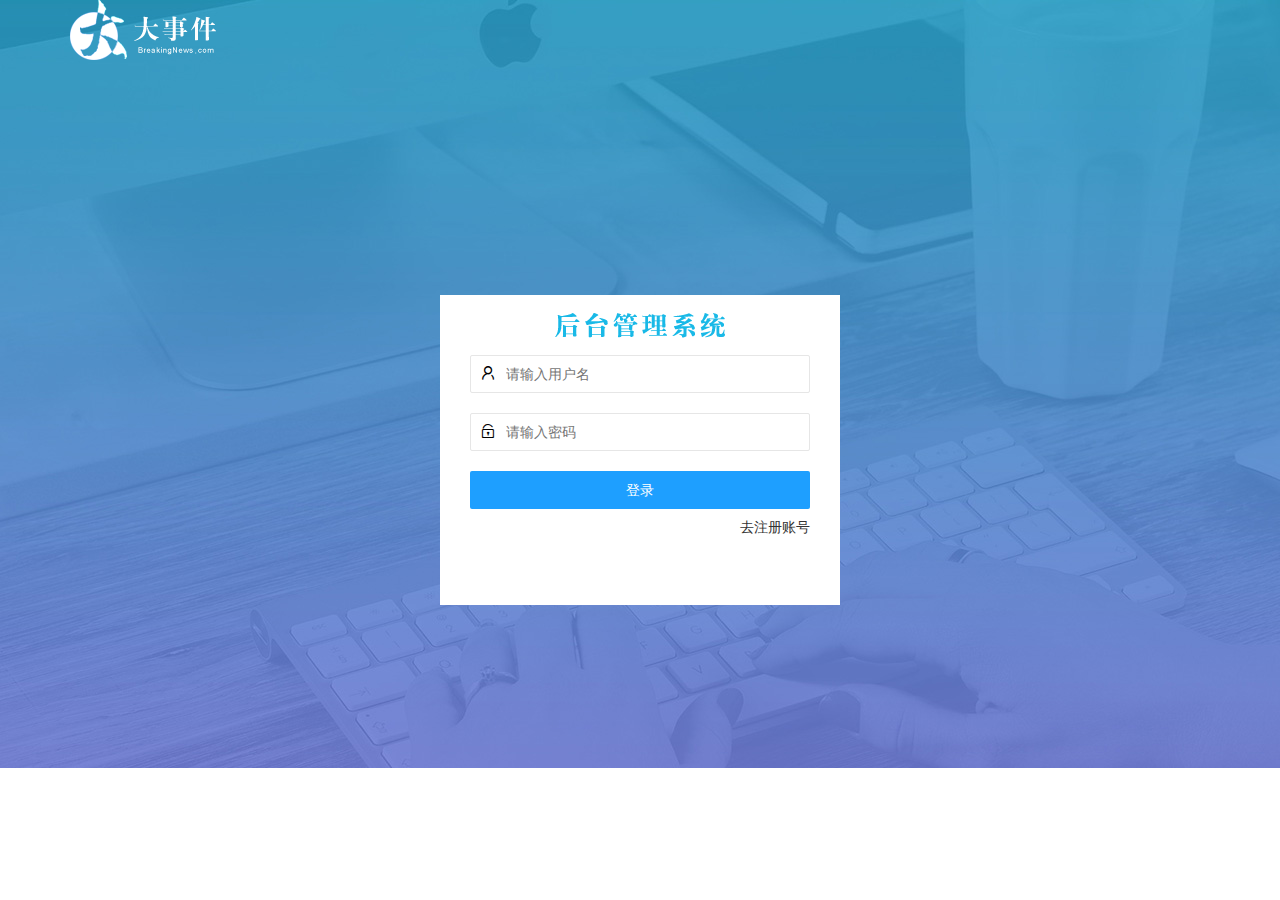
==== commit 7cdc536c: "加入了一些完美的bug" ====
--- a/login.html
+++ b/login.html
@@ -6,35 +6,64 @@
     <meta name="viewport" content="width=device-width, initial-scale=1.0">
     <title>大事件-登录/注册</title>
     <link rel="stylesheet" href="/assets/lib/layui/css/layui.css">
-    <link rel="stylesheet" href="/assets/css/index.css">
+    <link rel="stylesheet" href="/assets/css/login.css">
 </head>
 
 <body>
+
     <div class="layui-main">
         <img src="/assets/images/logo.png" alt="">
     </div>
-    <div class="register">
+    <div class="register" id="enroll">
         <div class="title">
         </div>
-        <form class="layui-form" action="">
+        <form class="layui-form" action="" id="form_login">
             <div class="layui-form-item">
                 <i class="layui-icon layui-icon-username"></i>
-                <input type="text" name="username" required lay-verify="required" placeholder="请输入用户名" autocomplete="off" class="layui-input">
+                <input type="text" name="username" required lay-verify="username" placeholder="请输入用户名" autocomplete="off" class="layui-input">
             </div>
             <div class="layui-form-item">
                 <i class="layui-icon layui-icon-password"></i>
-                <input type="password" name="password" required lay-verify="required" placeholder="请输入密码" autocomplete="off" class="layui-input">
+                <input type="password" name="password" required lay-verify="required|pass" placeholder="请输入密码" autocomplete="off" class="layui-input">
+            </div>
+            <button class="layui-btn" lay-submit lay-filter="formDemo">登录</button>
+            <div class="show">
+                <a href="javascript:;" class="form-a" id="sign_in">去注册账号</a>
+            </div>
+        </form>
+    </div>
+    <div class="register" id="enter">
+        <div class="title">
+        </div>
+        <form class="layui-form" action="" id="form_down">
+            <div class="layui-form-item">
+                <i class="layui-icon layui-icon-username"></i>
+                <input type="text" name="username" required lay-verify="username" placeholder="请输入用户名" autocomplete="off" class="layui-input">
             </div>
             <div class="layui-form-item">
                 <i class="layui-icon layui-icon-password"></i>
-                <input type="password" name="password" required lay-verify="required" placeholder="请输入密码" autocomplete="off" class="layui-input">
+                <input type="password" name="password" required lay-verify="required|pass" placeholder="请输入密码" autocomplete="off" class="layui-input">
             </div>
-            <button class="layui-btn" lay-submit lay-filter="formDemo">立即提交</button>
-            <div class="xx">
-                <a href="index.html" class="form-a">去登录</a>
+            <div class="layui-form-item">
+                <i class="layui-icon layui-icon-password"></i>
+                <input type="password" name="repassword" required lay-verify="required|repwd" placeholder="请再次输入密码" autocomplete="off" class="layui-input">
+            </div>
+
+            <button class="layui-btn" lay-submit lay-filter="formDemo" id="zhuce">注册</button>
+            </>
+            <!-- 注册 -->
+            <div class="show">
+                <a href="javascript:;" class="form-a" id="ring_up">去登陆</a>
             </div>
         </form>
     </div>
+    <!-- 导入layui的js文件 -->
+    <script src="/assets/lib/layui/layui.all.js"></script>
+    <!-- 导入jquery的js文件 -->
+    <script src="/assets/lib/jquery.js"></script>
+    <script src="/assets/js/baseAPI.js"></script>
+    <!-- 导入自己的js文件 -->
+    <script src="/assets/js/login.js"></script>
 
 </body>
 
--- a/assets/css/login.css
+++ b/assets/css/login.css
@@ -0,0 +1,63 @@
+* {
+    margin: 0;
+    padding: 0;
+    box-sizing: border-box;
+}
+
+body {
+    background: url(/assets/images/login_bg.jpg) no-repeat;
+    background-size: cover;
+}
+
+.register {
+    width: 400px;
+    height: 310px;
+    background-color: #fff;
+    position: absolute;
+    left: 50%;
+    top: 50%;
+    transform: translate(-50%, -50%);
+}
+
+.title {
+    height: 60px;
+    background: url(/assets/images/login_title.png) no-repeat center;
+}
+
+.layui-form {
+    padding: 0 30px;
+}
+
+.layui-form-item {
+    position: relative;
+}
+
+.layui-icon {
+    position: absolute;
+    top: 10px;
+    left: 10px;
+}
+
+.layui-input {
+    margin-bottom: 20px;
+    padding-left: 35px;
+}
+
+.layui-btn {
+    width: 100%;
+    background-color: #1E9FFF;
+}
+
+.show {
+    position: relative;
+    margin-top: 10px;
+}
+
+.form-a {
+    position: absolute;
+    right: 0;
+}
+
+#enter {
+    display: none;
+}